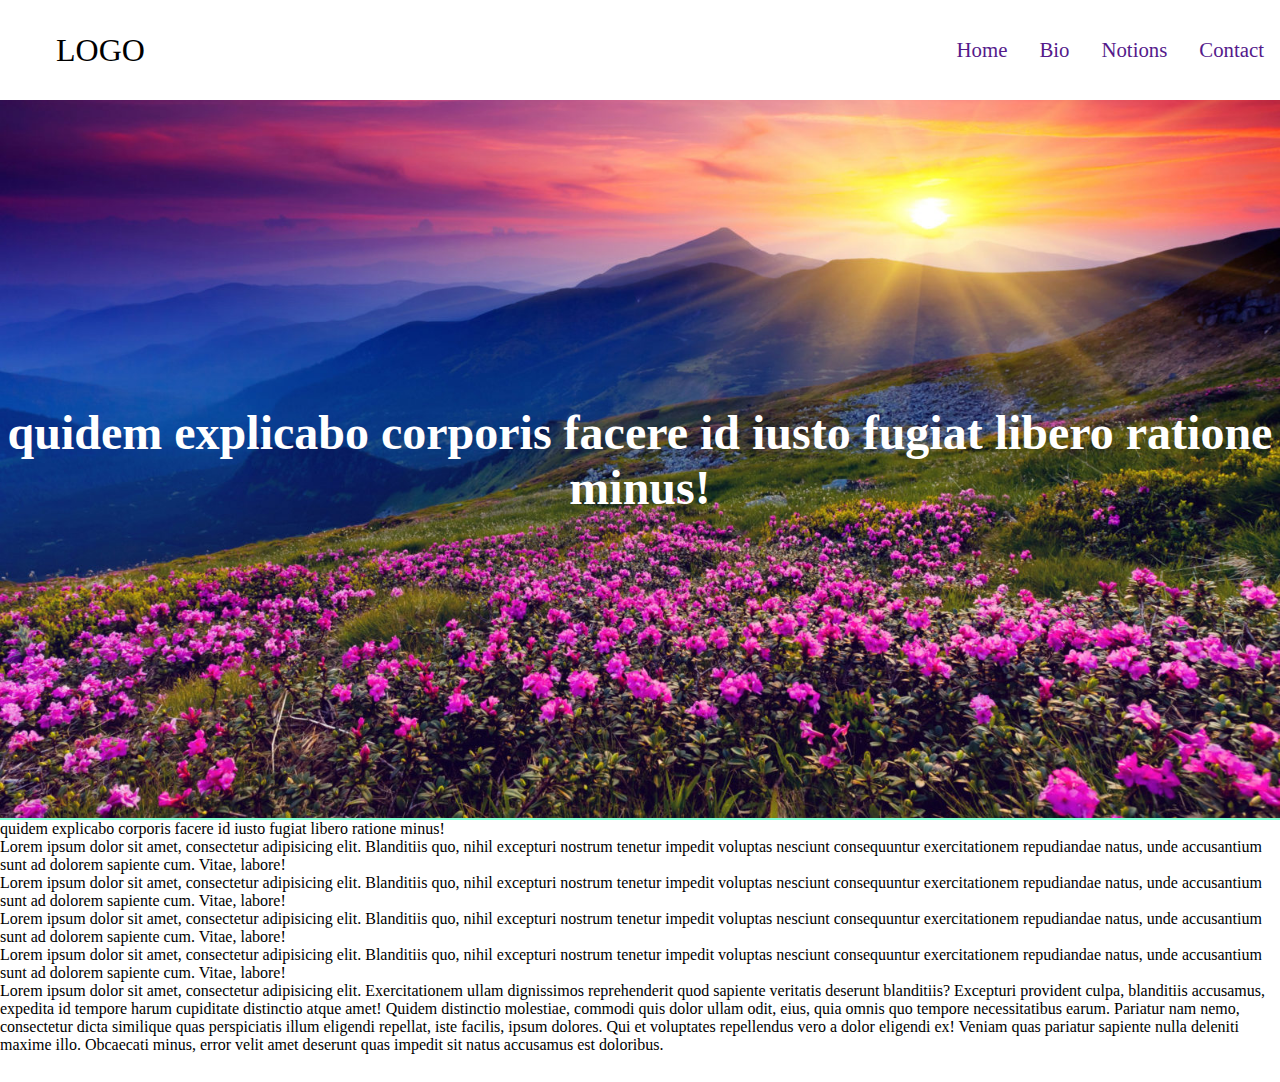
==== index.html @ 85dcec0e "add nav" ====
<!DOCTYPE html>
<html lang="en">
<head>
    <meta charset="UTF-8">
    <meta http-equiv="X-UA-Compatible" content="IE=edge">
    <meta name="viewport" content="width=device-width, initial-scale=1.0">
    <title>Web1</title>
    <link rel="stylesheet" href="/css/style.css">
</head>
<body>
    
        <div class="nav">
            <div class="logo">LOGO</div>
            <div class="menubar">
                <a href="">Home</a>
                <a href="">Bio</a>
                <a href="">Notions</a>
                <a href="">Contact</a>
            </div>
        </div>
   
    <div class="header">
        <h1>quidem explicabo corporis facere id iusto fugiat libero ratione minus!</h1>
        <div class="photo">
            <img src="/asset/imge/bg.jpg" alt="">
        </div>
        
    </div>
  
    <div class="content">
        <div class="topic">quidem explicabo corporis facere id iusto fugiat libero ratione minus!</div>
        <div class="text">
            <p>Lorem ipsum dolor sit amet, consectetur adipisicing elit. Blanditiis quo, nihil excepturi nostrum tenetur impedit voluptas nesciunt consequuntur exercitationem repudiandae natus, unde accusantium sunt ad dolorem sapiente cum. Vitae, labore!</p>
            <p>Lorem ipsum dolor sit amet, consectetur adipisicing elit. Blanditiis quo, nihil excepturi nostrum tenetur impedit voluptas nesciunt consequuntur exercitationem repudiandae natus, unde accusantium sunt ad dolorem sapiente cum. Vitae, labore!</p>
            <p>Lorem ipsum dolor sit amet, consectetur adipisicing elit. Blanditiis quo, nihil excepturi nostrum tenetur impedit voluptas nesciunt consequuntur exercitationem repudiandae natus, unde accusantium sunt ad dolorem sapiente cum. Vitae, labore!</p>
            <p>Lorem ipsum dolor sit amet, consectetur adipisicing elit. Blanditiis quo, nihil excepturi nostrum tenetur impedit voluptas nesciunt consequuntur exercitationem repudiandae natus, unde accusantium sunt ad dolorem sapiente cum. Vitae, labore!</p>
        </div>
       
    </div>
    <div class="over">
        Lorem ipsum dolor sit amet, consectetur adipisicing elit. Exercitationem ullam dignissimos reprehenderit quod sapiente veritatis deserunt blanditiis? Excepturi provident culpa, blanditiis accusamus, expedita id tempore harum cupiditate distinctio atque amet!
        Quidem distinctio molestiae, commodi quis dolor ullam odit, eius, quia omnis quo tempore necessitatibus earum. Pariatur nam nemo, consectetur dicta similique quas perspiciatis illum eligendi repellat, iste facilis, ipsum dolores.
        Qui et voluptates repellendus vero a dolor eligendi ex! Veniam quas pariatur sapiente nulla deleniti maxime illo. Obcaecati minus, error velit amet deserunt quas impedit sit natus accusamus est doloribus.

    </div>
</body>
</html>
---- css/style.css ----
*{
    margin: 0;
    padding: 0;
}

.nav{
    height: 100px;
    display: flex;
    align-items: center;
    justify-content: space-between;
    margin: 0 1rem  ;


}
.nav .logo{

    margin-left: 40px;
    gap: 2rem;
    font-size: 2rem;
    
}
.nav .menubar{
    display: flex;
    flex-direction: row;
    margin-left: 200px;
    gap: 2rem;
    
}
.nav .menubar a{
    text-decoration: none;
    font-size: 1.3rem;
    
}
.header{
    width: 100%;
    height: 80vh;
    position: relative;
    overflow: hidden;
    display: flex;
    align-items: center;
    justify-content: center;

}
.header .photo{
    position: absolute;
    background-color: aquamarine;
    width: 100%;
    background-position:center;

}
.header h1{
    position: absolute;
    z-index: 10;
    color: #fff;
    
    
    
   
}

.header .photo img{
    width: 100%;
    height: 100%;
   
}

.header h1{
    grid-column: 1/13;
    font-size: 3rem;
    text-align: center;
    float: none;
   
}
.over{
    overflow: hidden;
    height: 100Px;
}
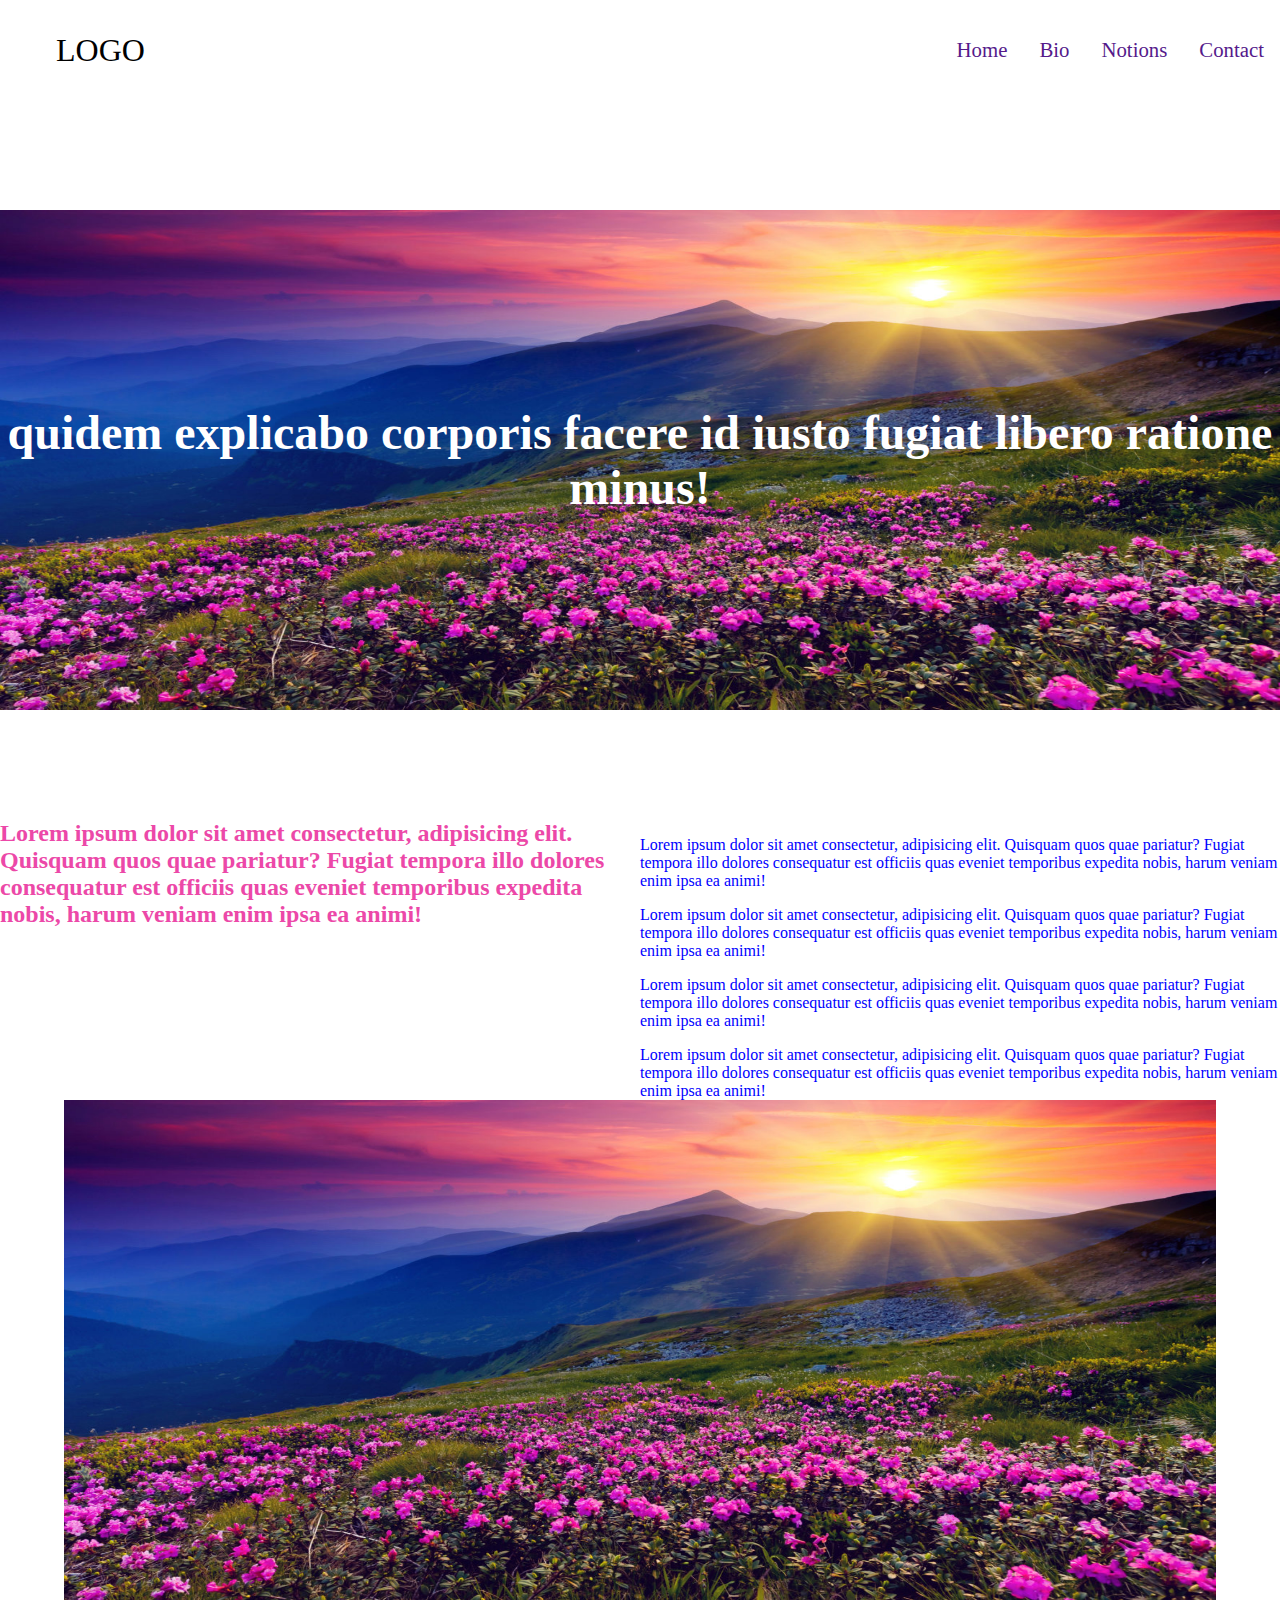
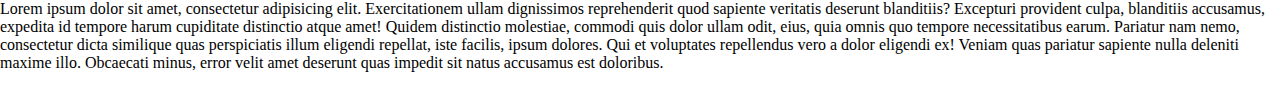
==== commit 755652ea: "add. new" ====
--- a/index.html
+++ b/index.html
@@ -1,5 +1,6 @@
 <!DOCTYPE html>
 <html lang="en">
+
 <head>
     <meta charset="UTF-8">
     <meta http-equiv="X-UA-Compatible" content="IE=edge">
@@ -7,41 +8,66 @@
     <title>Web1</title>
     <link rel="stylesheet" href="/css/style.css">
 </head>
+
 <body>
-    
-        <div class="nav">
-            <div class="logo">LOGO</div>
-            <div class="menubar">
-                <a href="">Home</a>
-                <a href="">Bio</a>
-                <a href="">Notions</a>
-                <a href="">Contact</a>
-            </div>
+
+    <div class="nav">
+        <div class="logo">LOGO</div>
+        <div class="menubar">
+            <a href="">Home</a>
+            <a href="">Bio</a>
+            <a href="">Notions</a>
+            <a href="">Contact</a>
         </div>
-   
+    </div>
+
     <div class="header">
         <h1>quidem explicabo corporis facere id iusto fugiat libero ratione minus!</h1>
         <div class="photo">
             <img src="/asset/imge/bg.jpg" alt="">
         </div>
-        
-    </div>
-  
-    <div class="content">
-        <div class="topic">quidem explicabo corporis facere id iusto fugiat libero ratione minus!</div>
-        <div class="text">
-            <p>Lorem ipsum dolor sit amet, consectetur adipisicing elit. Blanditiis quo, nihil excepturi nostrum tenetur impedit voluptas nesciunt consequuntur exercitationem repudiandae natus, unde accusantium sunt ad dolorem sapiente cum. Vitae, labore!</p>
-            <p>Lorem ipsum dolor sit amet, consectetur adipisicing elit. Blanditiis quo, nihil excepturi nostrum tenetur impedit voluptas nesciunt consequuntur exercitationem repudiandae natus, unde accusantium sunt ad dolorem sapiente cum. Vitae, labore!</p>
-            <p>Lorem ipsum dolor sit amet, consectetur adipisicing elit. Blanditiis quo, nihil excepturi nostrum tenetur impedit voluptas nesciunt consequuntur exercitationem repudiandae natus, unde accusantium sunt ad dolorem sapiente cum. Vitae, labore!</p>
-            <p>Lorem ipsum dolor sit amet, consectetur adipisicing elit. Blanditiis quo, nihil excepturi nostrum tenetur impedit voluptas nesciunt consequuntur exercitationem repudiandae natus, unde accusantium sunt ad dolorem sapiente cum. Vitae, labore!</p>
-        </div>
-       
-    </div>
-    <div class="over">
-        Lorem ipsum dolor sit amet, consectetur adipisicing elit. Exercitationem ullam dignissimos reprehenderit quod sapiente veritatis deserunt blanditiis? Excepturi provident culpa, blanditiis accusamus, expedita id tempore harum cupiditate distinctio atque amet!
-        Quidem distinctio molestiae, commodi quis dolor ullam odit, eius, quia omnis quo tempore necessitatibus earum. Pariatur nam nemo, consectetur dicta similique quas perspiciatis illum eligendi repellat, iste facilis, ipsum dolores.
-        Qui et voluptates repellendus vero a dolor eligendi ex! Veniam quas pariatur sapiente nulla deleniti maxime illo. Obcaecati minus, error velit amet deserunt quas impedit sit natus accusamus est doloribus.
 
     </div>
+
+    <div class="content">
+        <div class="top">
+            <p>Lorem ipsum dolor sit amet consectetur, adipisicing elit. Quisquam quos quae pariatur? Fugiat tempora
+                illo dolores consequatur est officiis quas eveniet temporibus expedita nobis, harum veniam enim ipsa ea
+                animi!</p>
+        </div>
+        <div class="text">
+            <p>Lorem ipsum dolor sit amet consectetur, adipisicing elit. Quisquam quos quae pariatur? Fugiat tempora
+                illo dolores consequatur est officiis quas eveniet temporibus expedita nobis, harum veniam enim ipsa ea
+                animi!</p>
+            <p>Lorem ipsum dolor sit amet consectetur, adipisicing elit. Quisquam quos quae pariatur? Fugiat tempora
+                illo dolores consequatur est officiis quas eveniet temporibus expedita nobis, harum veniam enim ipsa ea
+                animi!</p>
+            <p>Lorem ipsum dolor sit amet consectetur, adipisicing elit. Quisquam quos quae pariatur? Fugiat tempora
+                illo dolores consequatur est officiis quas eveniet temporibus expedita nobis, harum veniam enim ipsa ea
+                animi!</p>
+            <p>Lorem ipsum dolor sit amet consectetur, adipisicing elit. Quisquam quos quae pariatur? Fugiat tempora
+                illo dolores consequatur est officiis quas eveniet temporibus expedita nobis, harum veniam enim ipsa ea
+                animi!</p>
+
+        </div>
+    </div>
+    
+        <div class="photo">
+            <img src="/asset/imge/bg.jpg" alt="">
+        </div>
+
+   
+    <div class="over">
+        Lorem ipsum dolor sit amet, consectetur adipisicing elit. Exercitationem ullam dignissimos reprehenderit quod
+        sapiente veritatis deserunt blanditiis? Excepturi provident culpa, blanditiis accusamus, expedita id tempore
+        harum cupiditate distinctio atque amet!
+        Quidem distinctio molestiae, commodi quis dolor ullam odit, eius, quia omnis quo tempore necessitatibus earum.
+        Pariatur nam nemo, consectetur dicta similique quas perspiciatis illum eligendi repellat, iste facilis, ipsum
+        dolores.
+        Qui et voluptates repellendus vero a dolor eligendi ex! Veniam quas pariatur sapiente nulla deleniti maxime
+        illo. Obcaecati minus, error velit amet deserunt quas impedit sit natus accusamus est doloribus.
+    </div>
+
 </body>
+
 </html>--- a/css/style.css
+++ b/css/style.css
@@ -74,4 +74,40 @@
 .over{
     overflow: hidden;
     height: 100Px;
-}+}
+.content{
+
+    display: flex;
+   
+    
+
+}
+.content .top{
+     
+        color: rgb(236, 72, 168);
+        font-size: 1.5rem;
+        font-weight: bolder;
+        width: 50%;
+
+}
+.content .text{
+        color: blue;
+        width: 50%;
+        
+    
+}
+.content .text p{
+    margin-top: 1rem;
+    
+}
+.photo {
+    display: flex;
+    justify-content: center;
+    height: 500px;
+}
+.photo img{
+    width: 90%;
+    height: 100%;
+    
+    
+}
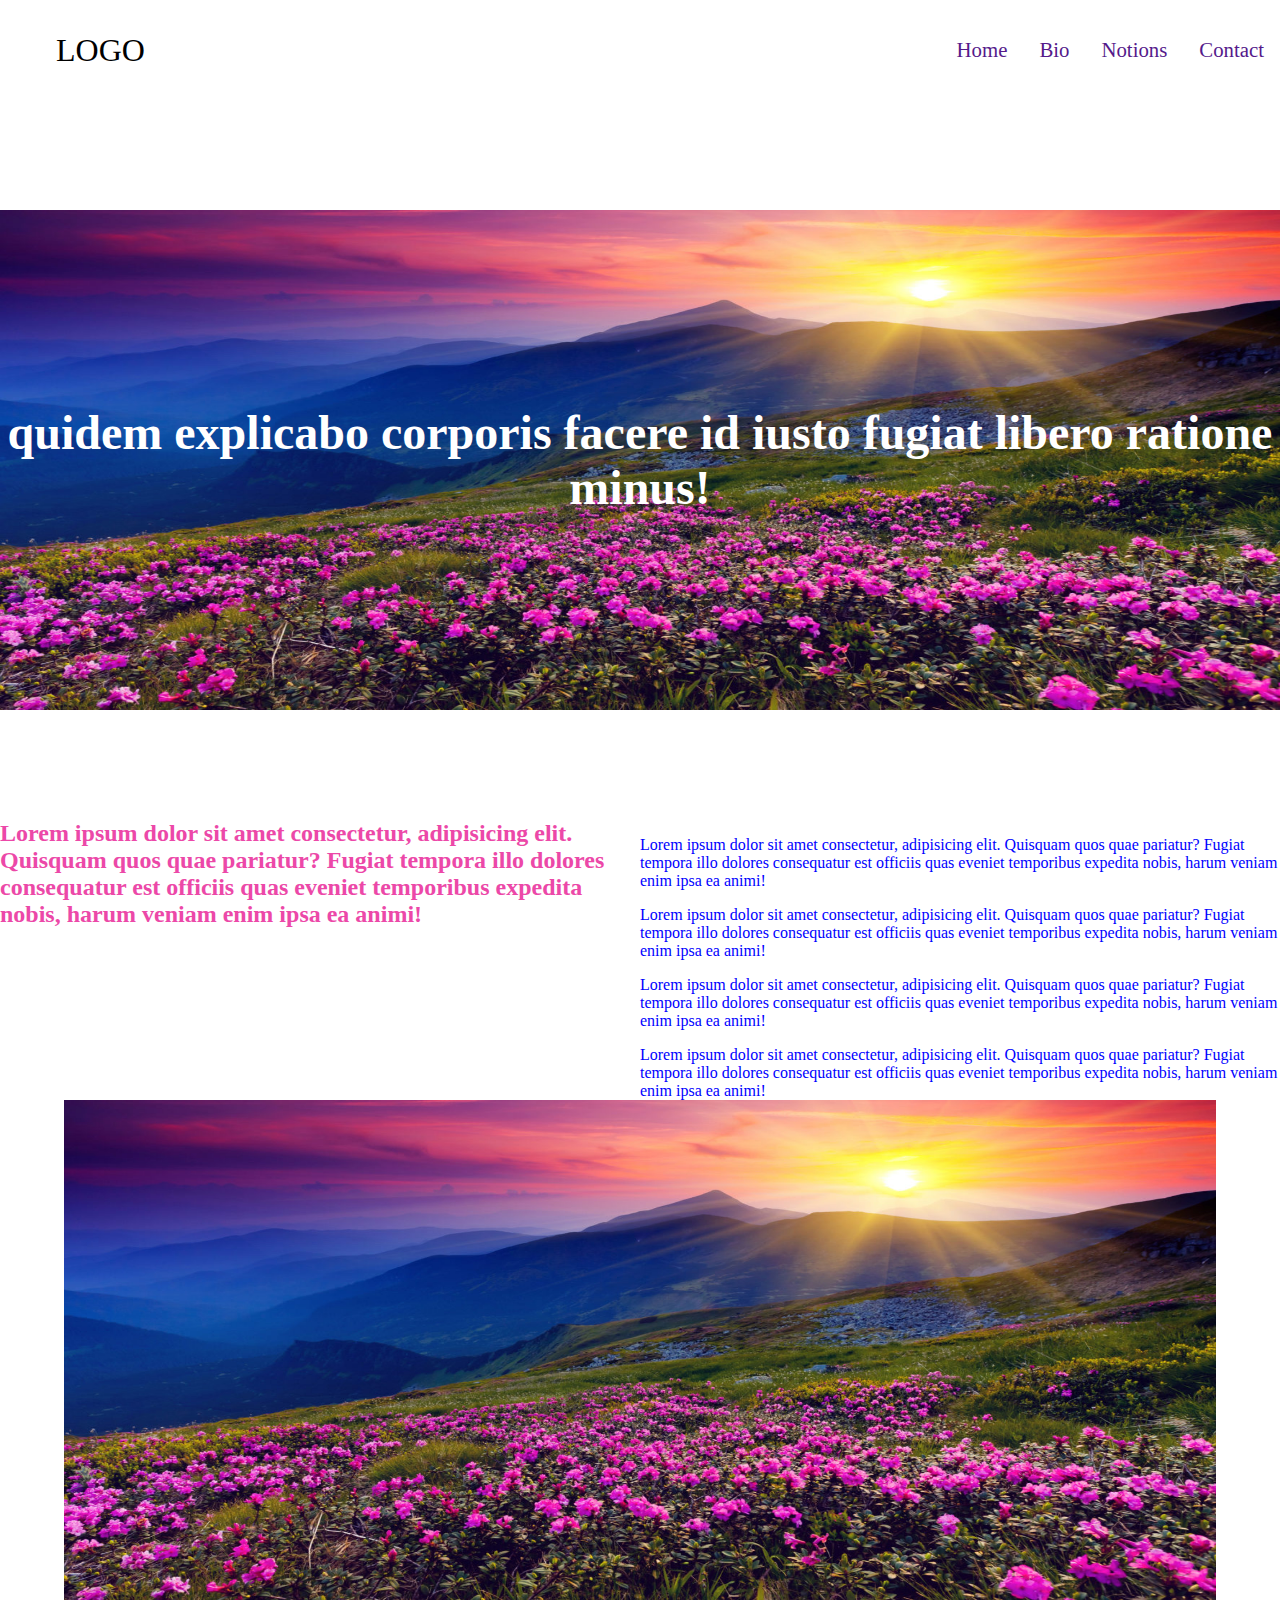
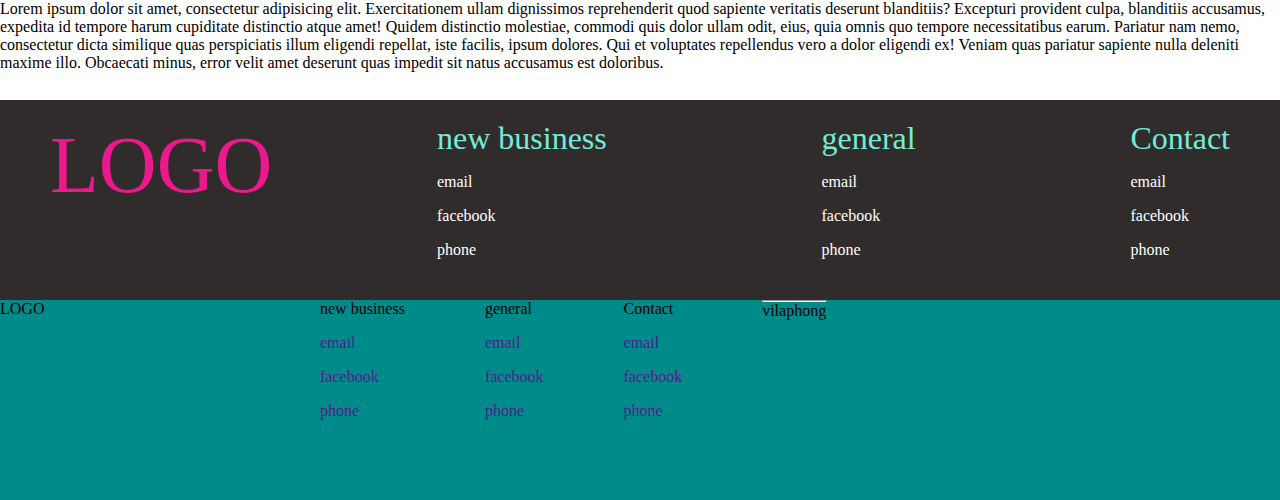
==== commit 58a9585a: "add 28" ====
--- a/index.html
+++ b/index.html
@@ -67,6 +67,62 @@
         Qui et voluptates repellendus vero a dolor eligendi ex! Veniam quas pariatur sapiente nulla deleniti maxime
         illo. Obcaecati minus, error velit amet deserunt quas impedit sit natus accusamus est doloribus.
     </div>
+    <div class="footer">
+        <div class="logo">
+            <p>LOGO</p>
+        </div>
+        <div class="new">
+            <p>new business</p>
+            <a href="">email</a>
+            <a href="">facebook</a>
+            <a href="">phone</a>
+        </div>
+        <div class="new">
+            <p>general</p>
+            <a href="">email</a>
+            <a href="">facebook</a>
+            <a href="">phone</a>
+        </div>
+        <div class="new">
+            <p>Contact</p>
+            <a href="">email</a>
+            <a href="">facebook</a>
+            <a href="">phone</a>
+       
+        </div>
+    </div>
+    <div class="grid_footer">
+        <div class="logo">
+            <p>LOGO</p>
+        </div>
+        <div class="box">
+        <div class="new">
+            <p>new business</p>
+            <a href="">email</a>
+            <a href="">facebook</a>
+            <a href="">phone</a>
+        </div>
+        <div class="new">
+            <p>general</p>
+            <a href="">email</a>
+            <a href="">facebook</a>
+            <a href="">phone</a>
+        </div>
+        <div class="new">
+            <p>Contact</p>
+            <a href="">email</a>
+            <a href="">facebook</a>
+            <a href="">phone</a>
+
+        </div>
+     
+        <div class="line">
+            <hr>
+            <p>vilaphong</p>
+        </div>
+    </div>
+    </div>
+  
 
 </body>
 
--- a/css/style.css
+++ b/css/style.css
@@ -111,3 +111,69 @@
     
     
 }
+.footer{
+    height: 200px;
+    display: flex;
+    background-color: #302c2c;
+    gap: 5rem;
+    justify-content: space-between;
+  
+    
+}
+.footer .logo{
+    color: rgb(236, 24, 141);
+    font-size: 5rem;
+    margin-left: 50px;
+    margin-top: 20px;
+    
+}
+.footer .new{
+    font-size: 2rem;
+    margin-right: 50px;
+    color: rgb(116, 235, 215);
+    margin-top: 20px;
+
+    
+    
+}
+.footer .new a{
+   display: flex;
+   text-decoration: none;
+   margin-top: 1rem;
+   color: #ffffff;
+   font-size: 1rem;
+    
+}
+.grid_footer{
+    height: 200Px;
+    background-color: darkcyan;
+    display: grid;
+    grid-template-columns: repeat(12,1fr);
+    grid-template-rows: repeat(2,1fr);
+}
+.grid_footer .logo{
+    grid-column: 1/4;
+  
+   
+}
+.grid_footer .box{
+    grid-column: 4/13;
+    display: flex;
+    gap: 5rem;
+  
+   
+}
+.grid_footer .box .new a{
+    display: flex;
+    text-decoration: none;
+    margin-top: 1rem;
+    
+    
+   
+}
+.grid_footer .line hr{
+    
+    grid-column: 1/13;
+    
+   
+}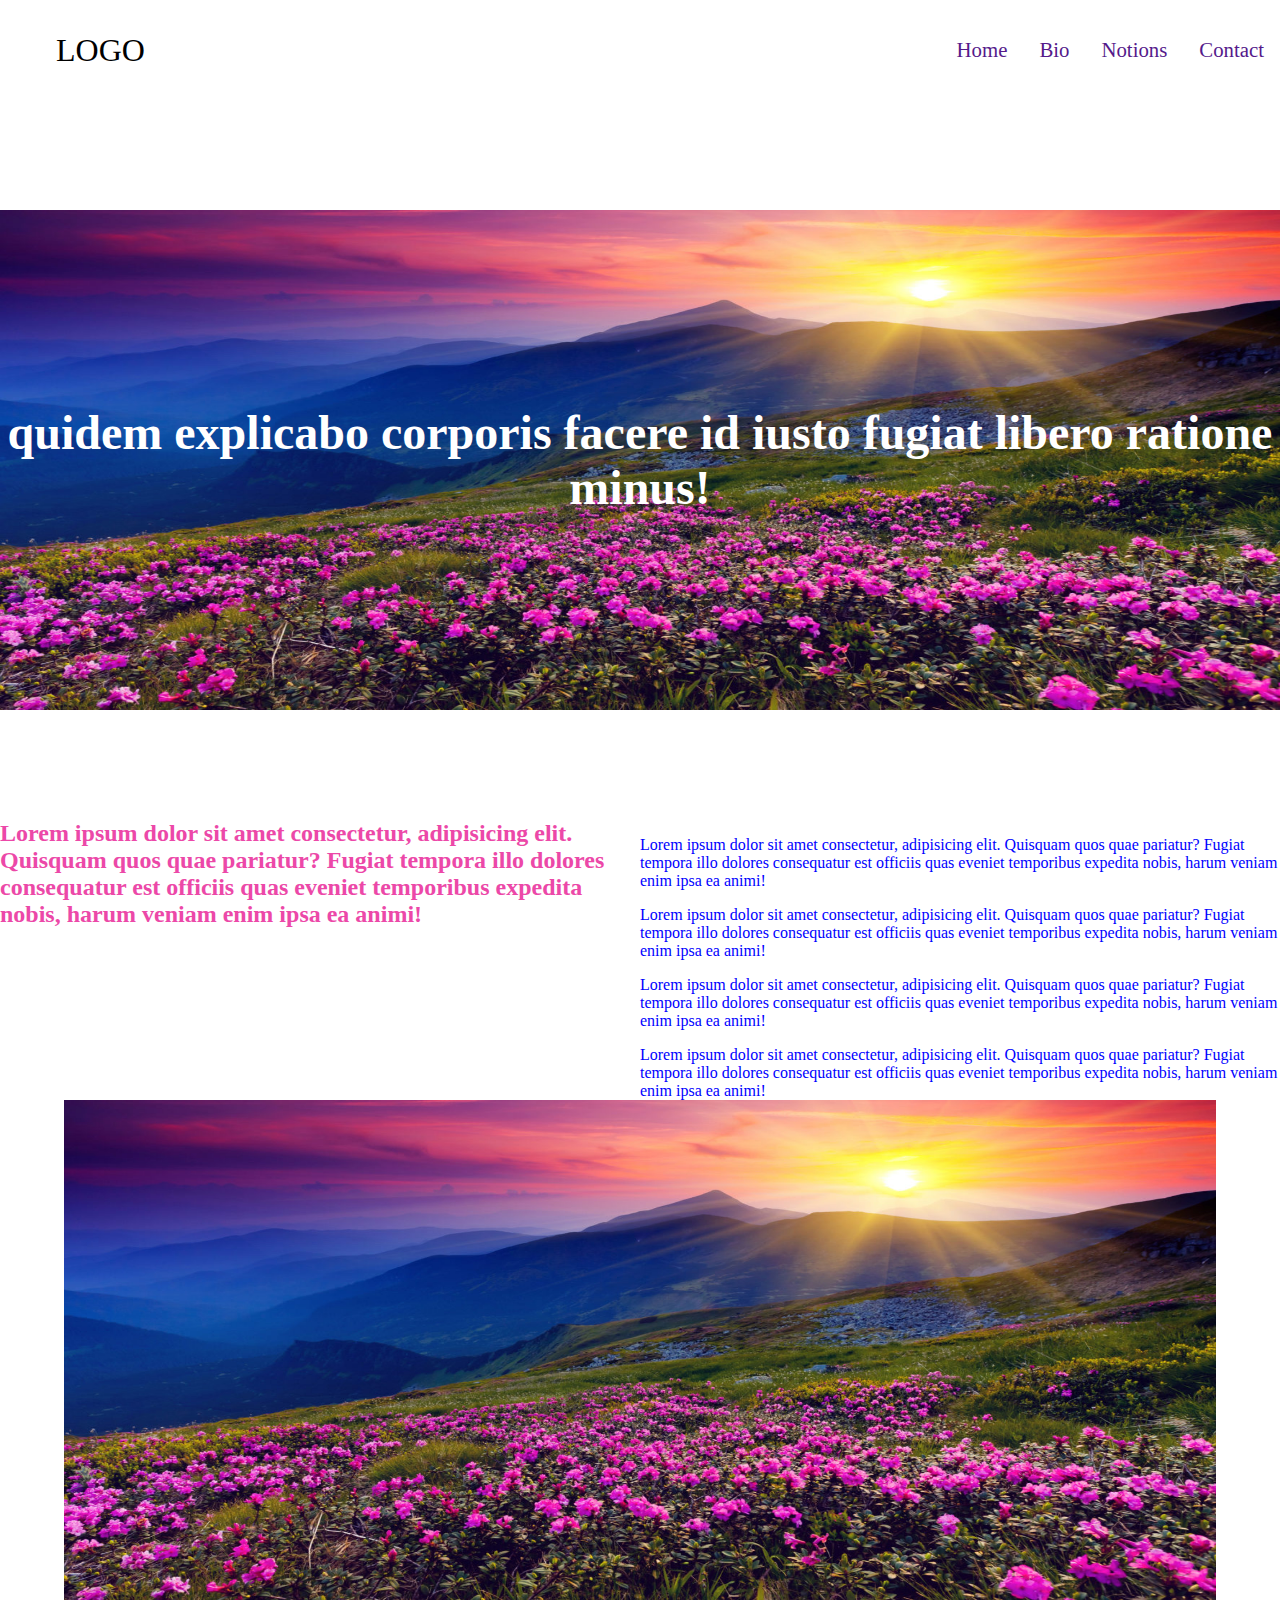
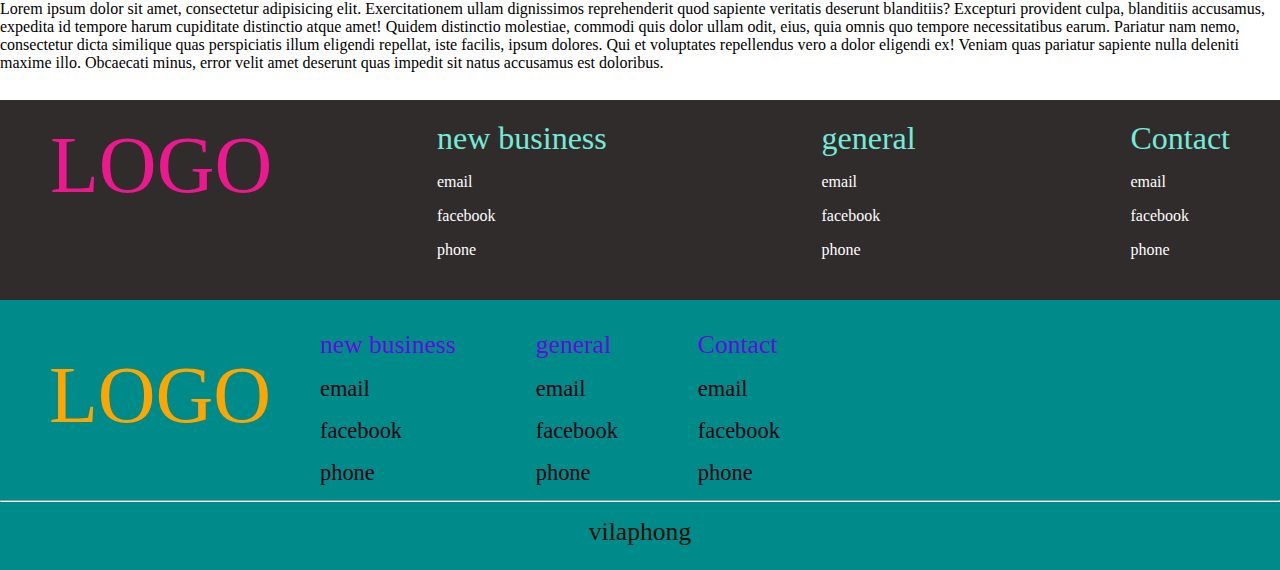
==== commit ac069d3e: "add" ====
--- a/index.html
+++ b/index.html
@@ -115,12 +115,13 @@
             <a href="">phone</a>
 
         </div>
-     
-        <div class="line">
-            <hr>
-            <p>vilaphong</p>
-        </div>
+      
     </div>
+    <div class="line">
+        <hr>
+        <p>vilaphong</p>
+    </div>
+   
     </div>
   
 
--- a/css/style.css
+++ b/css/style.css
@@ -149,17 +149,23 @@
     background-color: darkcyan;
     display: grid;
     grid-template-columns: repeat(12,1fr);
-    grid-template-rows: repeat(2,1fr);
+    grid-template-rows: 200px 70px;
 }
 .grid_footer .logo{
     grid-column: 1/4;
-  
+    font-size: 5rem;
+    color: orange;
+    text-align: center;
+    margin-top: 50Px;
    
 }
 .grid_footer .box{
     grid-column: 4/13;
     display: flex;
     gap: 5rem;
+    margin-top: 30px;
+    font-size: 1.6rem;
+    color: #6609e0;
   
    
 }
@@ -167,13 +173,31 @@
     display: flex;
     text-decoration: none;
     margin-top: 1rem;
-    
-    
-   
-}
-.grid_footer .line hr{
-    
+    font-size: 1.4rem;
+
+    color: #11040e;
+    
+    
+   
+}
+.grid_footer .line{
     grid-column: 1/13;
-    
+    grid-row: 2;
+    background-color: darkcyan;
+    text-align: center;
+    font-size: 1.6rem;
+    color: #0f0e01;
+   
+   
+}
+.grid_footer .line p{
+    grid-column: 1/13;
+    grid-row: 2;
+    background-color: darkcyan;
+    text-align: center;
+    font-size: 1.6rem;
+    color: #0f0e01;
+    margin-top: 15px;
+   
    
 }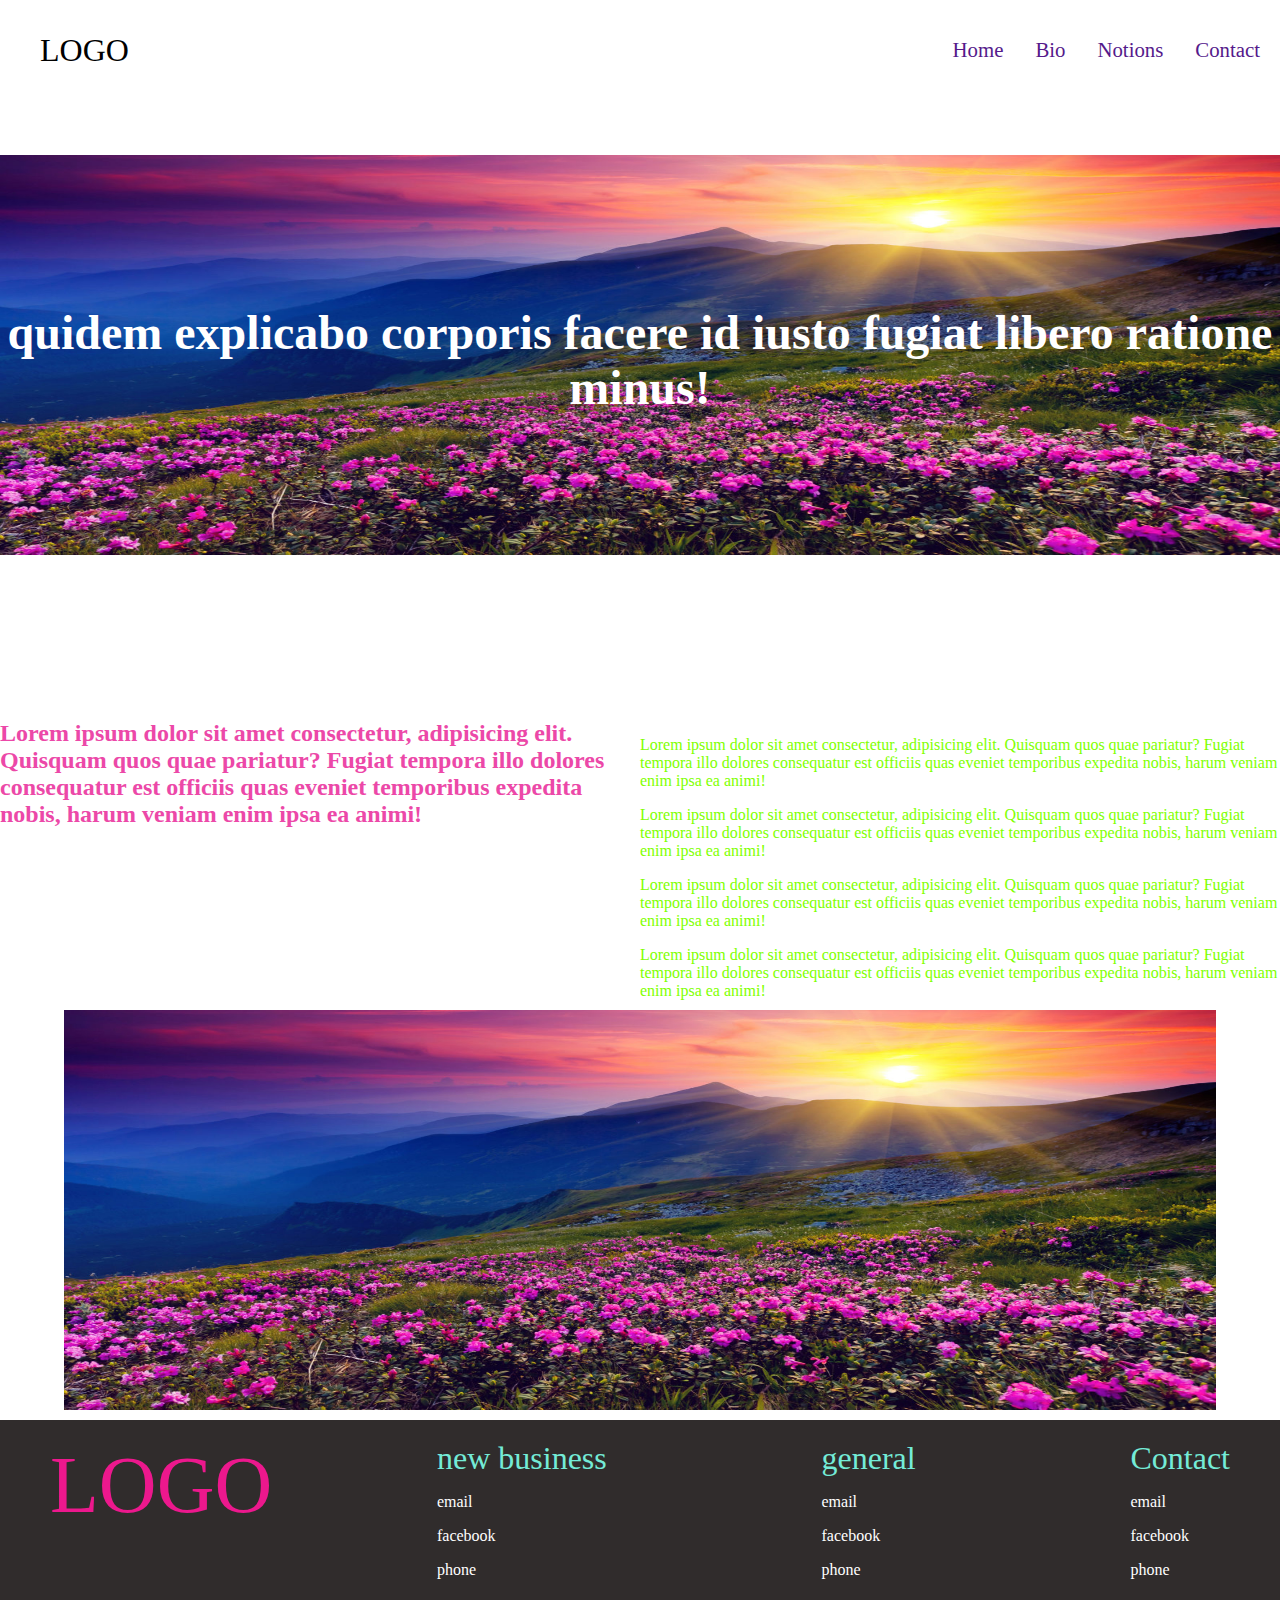
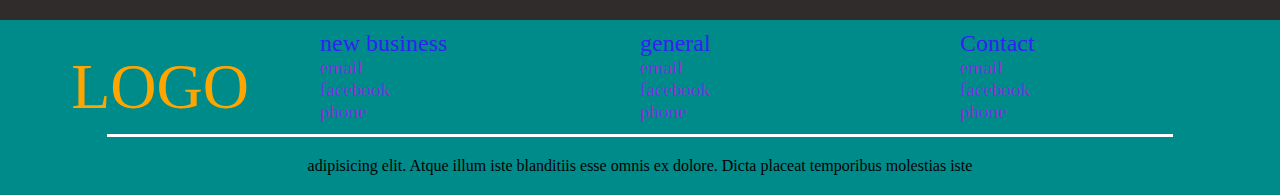
==== commit cef14e2f: "add 29" ====
--- a/index.html
+++ b/index.html
@@ -51,22 +51,13 @@
 
         </div>
     </div>
+
+    <div class="photo">
+        <img src="/asset/imge/bg.jpg" alt="">
+    </div>
+
+
     
-        <div class="photo">
-            <img src="/asset/imge/bg.jpg" alt="">
-        </div>
-
-   
-    <div class="over">
-        Lorem ipsum dolor sit amet, consectetur adipisicing elit. Exercitationem ullam dignissimos reprehenderit quod
-        sapiente veritatis deserunt blanditiis? Excepturi provident culpa, blanditiis accusamus, expedita id tempore
-        harum cupiditate distinctio atque amet!
-        Quidem distinctio molestiae, commodi quis dolor ullam odit, eius, quia omnis quo tempore necessitatibus earum.
-        Pariatur nam nemo, consectetur dicta similique quas perspiciatis illum eligendi repellat, iste facilis, ipsum
-        dolores.
-        Qui et voluptates repellendus vero a dolor eligendi ex! Veniam quas pariatur sapiente nulla deleniti maxime
-        illo. Obcaecati minus, error velit amet deserunt quas impedit sit natus accusamus est doloribus.
-    </div>
     <div class="footer">
         <div class="logo">
             <p>LOGO</p>
@@ -88,14 +79,14 @@
             <a href="">email</a>
             <a href="">facebook</a>
             <a href="">phone</a>
-       
+
         </div>
     </div>
     <div class="grid_footer">
         <div class="logo">
-            <p>LOGO</p>
+            LOGO
         </div>
-        <div class="box">
+
         <div class="new">
             <p>new business</p>
             <a href="">email</a>
@@ -115,15 +106,15 @@
             <a href="">phone</a>
 
         </div>
-      
+
+        <div class="lin">
+            adipisicing elit. Atque illum iste blanditiis esse omnis ex dolore. Dicta placeat temporibus molestias iste
+            
+        </div>
+
     </div>
-    <div class="line">
-        <hr>
-        <p>vilaphong</p>
-    </div>
-   
-    </div>
-  
+
+
 
 </body>
 
--- a/css/style.css
+++ b/css/style.css
@@ -8,7 +8,12 @@
     display: flex;
     align-items: center;
     justify-content: space-between;
-    margin: 0 1rem  ;
+
+    position:fixed;
+    z-index: 90;
+    background-color: #fff;
+    width: 100%;
+    
 
 
 }
@@ -24,6 +29,7 @@
     flex-direction: row;
     margin-left: 200px;
     gap: 2rem;
+    padding-right: 20px;
     
 }
 .nav .menubar a{
@@ -71,13 +77,11 @@
     float: none;
    
 }
-.over{
-    overflow: hidden;
-    height: 100Px;
-}
+
 .content{
 
     display: flex;
+    margin-bottom: 10px;
    
     
 
@@ -98,12 +102,14 @@
 }
 .content .text p{
     margin-top: 1rem;
+    color: chartreuse;
     
 }
 .photo {
     display: flex;
     justify-content: center;
-    height: 500px;
+    height: 400px;
+    margin-bottom: 10px;
 }
 .photo img{
     width: 90%;
@@ -145,59 +151,44 @@
     
 }
 .grid_footer{
-    height: 200Px;
+   
     background-color: darkcyan;
     display: grid;
     grid-template-columns: repeat(12,1fr);
-    grid-template-rows: 200px 70px;
+   
 }
 .grid_footer .logo{
-    grid-column: 1/4;
-    font-size: 5rem;
+    grid-column: span 3;
+    font-size: 4rem;
     color: orange;
     text-align: center;
-    margin-top: 50Px;
+    margin-top: 30Px;
    
 }
-.grid_footer .box{
-    grid-column: 4/13;
+
+.grid_footer .new {
+    grid-column:span 3 ;
     display: flex;
-    gap: 5rem;
-    margin-top: 30px;
-    font-size: 1.6rem;
-    color: #6609e0;
-  
+    flex-direction: column;
+    padding-top: 10px;
    
 }
-.grid_footer .box .new a{
-    display: flex;
+.grid_footer .new p{
+    font-size: 1.5rem;
+    color: #3022f0;
+}
+.grid_footer .new a{
     text-decoration: none;
-    margin-top: 1rem;
-    font-size: 1.4rem;
-
-    color: #11040e;
-    
-    
+    color: #8a2be2;
+    font-size: 1.2rem;
    
 }
-.grid_footer .line{
-    grid-column: 1/13;
-    grid-row: 2;
-    background-color: darkcyan;
+.grid_footer .lin{
+    border-top: solid 3px #fff;
     text-align: center;
-    font-size: 1.6rem;
-    color: #0f0e01;
-   
-   
-}
-.grid_footer .line p{
-    grid-column: 1/13;
-    grid-row: 2;
-    background-color: darkcyan;
-    text-align: center;
-    font-size: 1.6rem;
-    color: #0f0e01;
-    margin-top: 15px;
-   
-   
+    grid-column: 2/12;
+    padding: 20px;
+    margin-top: 10px;
+
+
 }